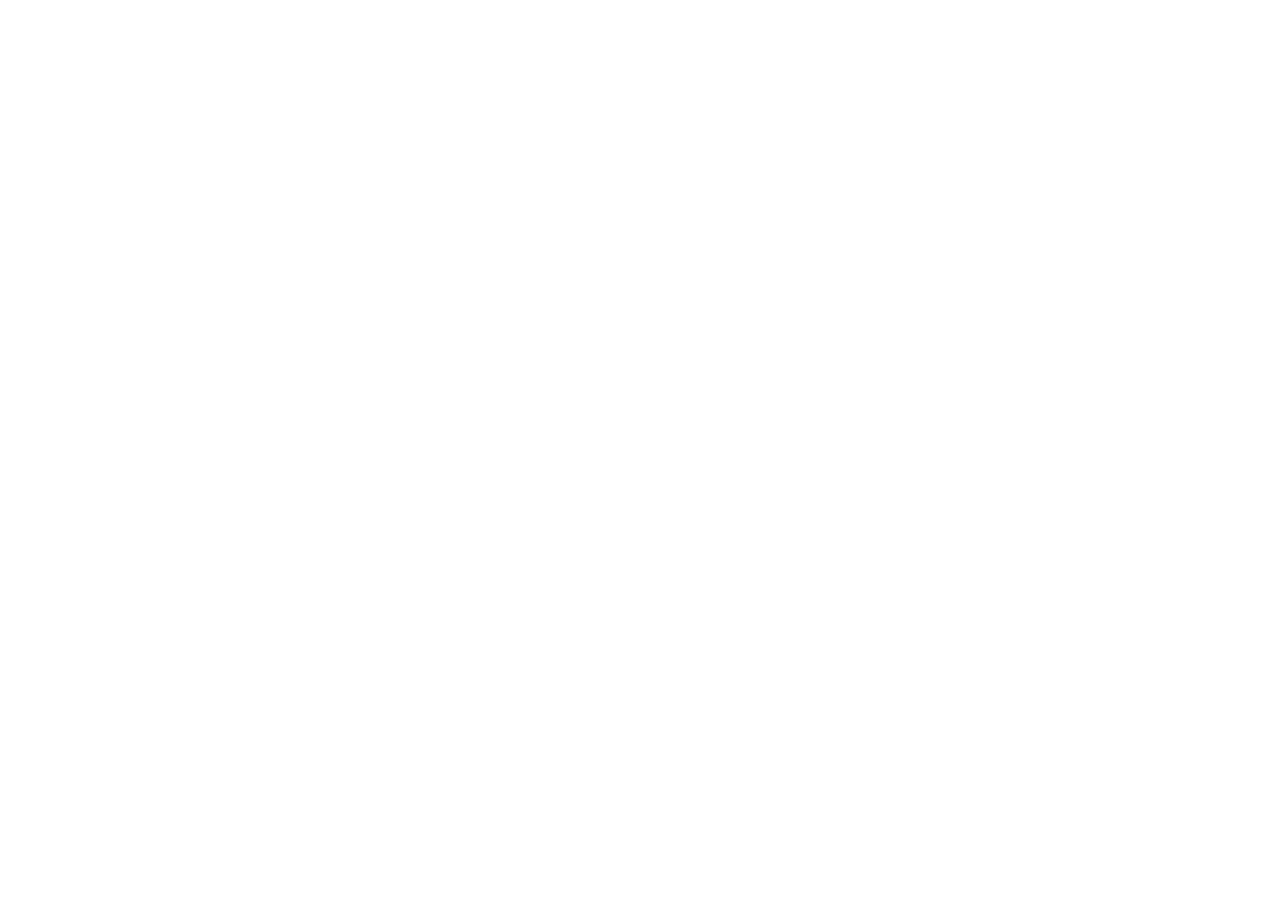
==== index.html @ 4795d886 "Renamed" ====
<!DOCTYPE html>
<html>
<head>
</head>
<body>
    <script>
        function computerPlay() {
            let rand3 = Math.floor(Math.random()*3)
            if (rand3 === 0) {
                return "rock";
            } else if (rand3 === 1) {
                return "paper";
            } else {
                return "scissors";
            }
        }
        
        function playRound(playerSelection, computerSelection) {
            if (playerSelection === computerSelection) {
                return ["The round is drawn!", 0.5];
            } else if (playerSelection === "rock") {
                if (computerSelection === "paper") {
                    return ["You lose! Paper beats rock.", 0];
                } else { 
                    return ["You win! Rock beats scissors.", 1];
                }
            } else if (playerSelection === "paper") {
                if (computerSelection === "rock") {
                    return ["You win! Paper beats rock.", 1];
                } else {
                    return ["You lose! Scissors beats paper.", 0];
                }
            } else if (playerSelection === "scissors") {
                if (computerSelection === "rock") {
                    return ["You lose! Rock beats scissors.", 0];
                } else {
                    return ["You win! Scissors beats paper.", 1];
                }
            }  else if (playerSelection === null) {
                    return ["Too bad, you lose.", 0];
            }  else if (playerSelection === "69") {
                    return ["nice.", 69];
            }  else {
                    return ["Invalid response, round is drawn.", 0.5];
            }
        } 
      
        function game() {
            let ps1 = prompt("Round 1: Rock, paper, or scissors?", '').toLowerCase();
            let cs1 = computerPlay();
            let declaration1 = playRound(ps1, cs1).slice(0,1);
            let pScore1 = playRound(ps1, cs1).slice(1);
            alert(declaration1 + " The score is " + pScore1 + " to " + (1 - pScore1) + ".");
            
            let ps2 = prompt("Round 2: Rock, paper, or scissors?", '').toLowerCase();
            let cs2 = computerPlay();
            let declaration2 = playRound(ps2, cs2).slice(0,1);
            let pScore2 = -( -pScore1 - playRound(ps2, cs2).slice(1));
            alert(declaration2 + " The score is " + pScore2 + " to " + (2 - pScore2) + ".");

            let ps3 = prompt("Round 3: Rock, paper, or scissors?", '').toLowerCase();
            let cs3 = computerPlay();
            let declaration3 = playRound(ps3, cs3).slice(0,1);
            let pScore3 = -( -pScore2 - playRound(ps3, cs3).slice(1));
            alert(declaration3 + " The score is " + pScore3 + " to " + (3 - pScore3) + ".");
            
            let ps4 = prompt("Round 4: Rock, paper, or scissors?", '').toLowerCase();
            let cs4 = computerPlay();
            let declaration4 = playRound(ps4, cs4).slice(0,1);
            let pScore4 = -( -pScore3 - playRound(ps4, cs4).slice(1));
            alert(declaration4 + " The score is " + pScore4 + " to " + (4 - pScore4) + ".");
            
            let ps5 = prompt("Final round: Rock, paper, or scissors?", '').toLowerCase();
            let cs5 = computerPlay();
            let declaration5 = playRound(ps5, cs5).slice(0,1);
            let pScore5 = -( -pScore4 - playRound(ps5, cs5).slice(1));
            alert(declaration5); 

            if (pScore5 > 2.5) {
                alert("Congratulations! You win with a score of " + pScore5 + " to " + (5 - pScore5) + ".");
            } else if (pScore5 == 2.5) {
                alert("The game is drawn 2.5 to 2.5.");
            } else {
                alert("Too bad :( you have lost " + pScore5 + " to " + (5 - pScore5) + ".")
            }
        }
        
    </script>
</body>
</html>
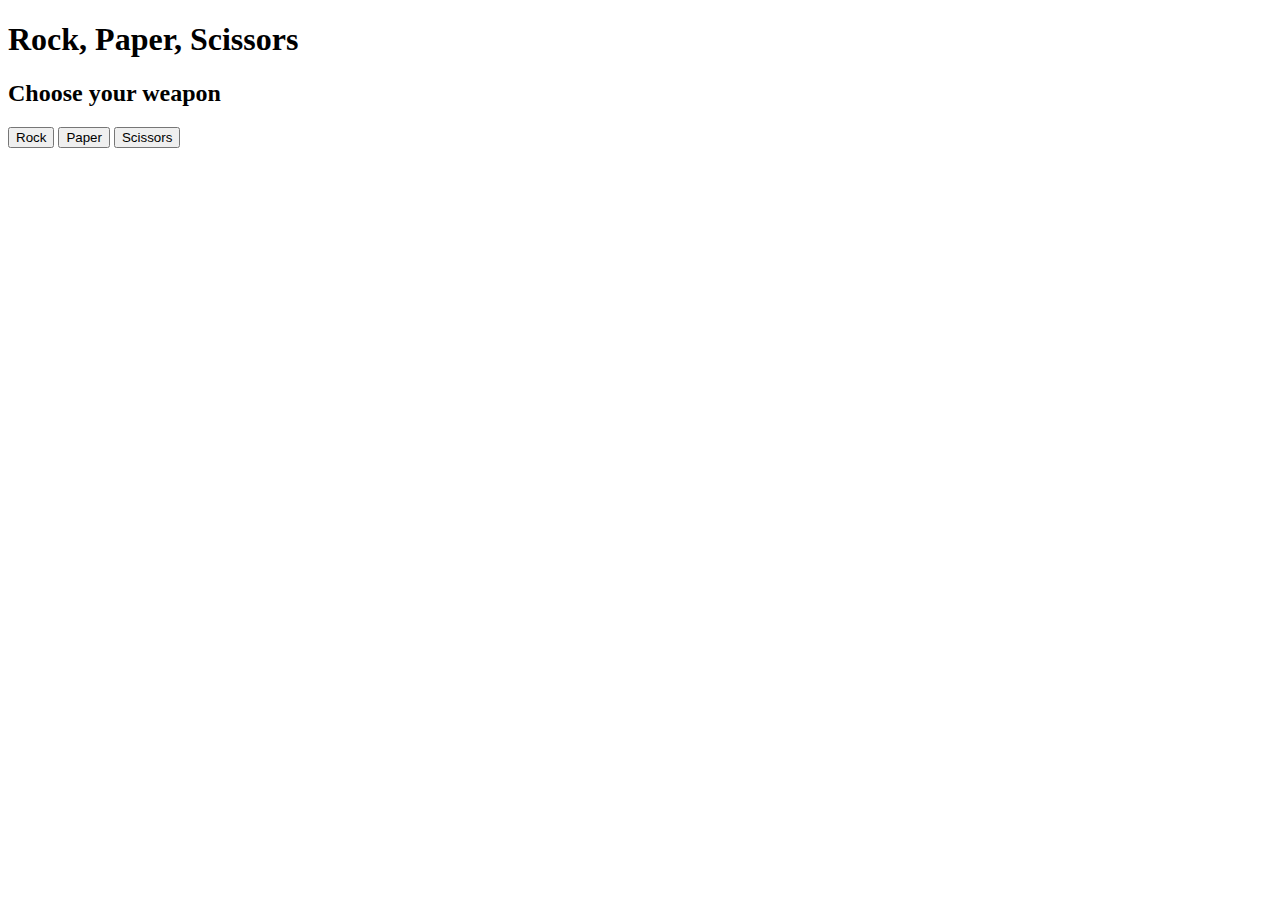
==== commit 1ca7608b: "Added buttons which play the game and alert() the result. Have yet to add a running total and stil h" ====
--- a/index.html
+++ b/index.html
@@ -1,90 +1,19 @@
 <!DOCTYPE html>
 <html>
 <head>
+    <meta charset="UTF-8"/>
+    <script src="js-file.js" defer></script>
+    <h1>Rock, Paper, Scissors</h1>
 </head>
 <body>
-    <script>
-        function computerPlay() {
-            let rand3 = Math.floor(Math.random()*3)
-            if (rand3 === 0) {
-                return "rock";
-            } else if (rand3 === 1) {
-                return "paper";
-            } else {
-                return "scissors";
-            }
-        }
-        
-        function playRound(playerSelection, computerSelection) {
-            if (playerSelection === computerSelection) {
-                return ["The round is drawn!", 0.5];
-            } else if (playerSelection === "rock") {
-                if (computerSelection === "paper") {
-                    return ["You lose! Paper beats rock.", 0];
-                } else { 
-                    return ["You win! Rock beats scissors.", 1];
-                }
-            } else if (playerSelection === "paper") {
-                if (computerSelection === "rock") {
-                    return ["You win! Paper beats rock.", 1];
-                } else {
-                    return ["You lose! Scissors beats paper.", 0];
-                }
-            } else if (playerSelection === "scissors") {
-                if (computerSelection === "rock") {
-                    return ["You lose! Rock beats scissors.", 0];
-                } else {
-                    return ["You win! Scissors beats paper.", 1];
-                }
-            }  else if (playerSelection === null) {
-                    return ["Too bad, you lose.", 0];
-            }  else if (playerSelection === "69") {
-                    return ["nice.", 69];
-            }  else {
-                    return ["Invalid response, round is drawn.", 0.5];
-            }
-        } 
-      
-        function game() {
-            let ps1 = prompt("Round 1: Rock, paper, or scissors?", '').toLowerCase();
-            let cs1 = computerPlay();
-            let declaration1 = playRound(ps1, cs1).slice(0,1);
-            let pScore1 = playRound(ps1, cs1).slice(1);
-            alert(declaration1 + " The score is " + pScore1 + " to " + (1 - pScore1) + ".");
-            
-            let ps2 = prompt("Round 2: Rock, paper, or scissors?", '').toLowerCase();
-            let cs2 = computerPlay();
-            let declaration2 = playRound(ps2, cs2).slice(0,1);
-            let pScore2 = -( -pScore1 - playRound(ps2, cs2).slice(1));
-            alert(declaration2 + " The score is " + pScore2 + " to " + (2 - pScore2) + ".");
+    <h2>Choose your weapon</h2>
+    <button id="rock" type="button">Rock</button>
+    <button id="paper" type="button">Paper</button>
+    <button id="scissors" type="button">Scissors</button>
 
-            let ps3 = prompt("Round 3: Rock, paper, or scissors?", '').toLowerCase();
-            let cs3 = computerPlay();
-            let declaration3 = playRound(ps3, cs3).slice(0,1);
-            let pScore3 = -( -pScore2 - playRound(ps3, cs3).slice(1));
-            alert(declaration3 + " The score is " + pScore3 + " to " + (3 - pScore3) + ".");
-            
-            let ps4 = prompt("Round 4: Rock, paper, or scissors?", '').toLowerCase();
-            let cs4 = computerPlay();
-            let declaration4 = playRound(ps4, cs4).slice(0,1);
-            let pScore4 = -( -pScore3 - playRound(ps4, cs4).slice(1));
-            alert(declaration4 + " The score is " + pScore4 + " to " + (4 - pScore4) + ".");
-            
-            let ps5 = prompt("Final round: Rock, paper, or scissors?", '').toLowerCase();
-            let cs5 = computerPlay();
-            let declaration5 = playRound(ps5, cs5).slice(0,1);
-            let pScore5 = -( -pScore4 - playRound(ps5, cs5).slice(1));
-            alert(declaration5); 
+    <div id="results">
 
-            if (pScore5 > 2.5) {
-                alert("Congratulations! You win with a score of " + pScore5 + " to " + (5 - pScore5) + ".");
-            } else if (pScore5 == 2.5) {
-                alert("The game is drawn 2.5 to 2.5.");
-            } else {
-                alert("Too bad :( you have lost " + pScore5 + " to " + (5 - pScore5) + ".")
-            }
-        }
-        
-    </script>
+    </div>
+
 </body>
 </html>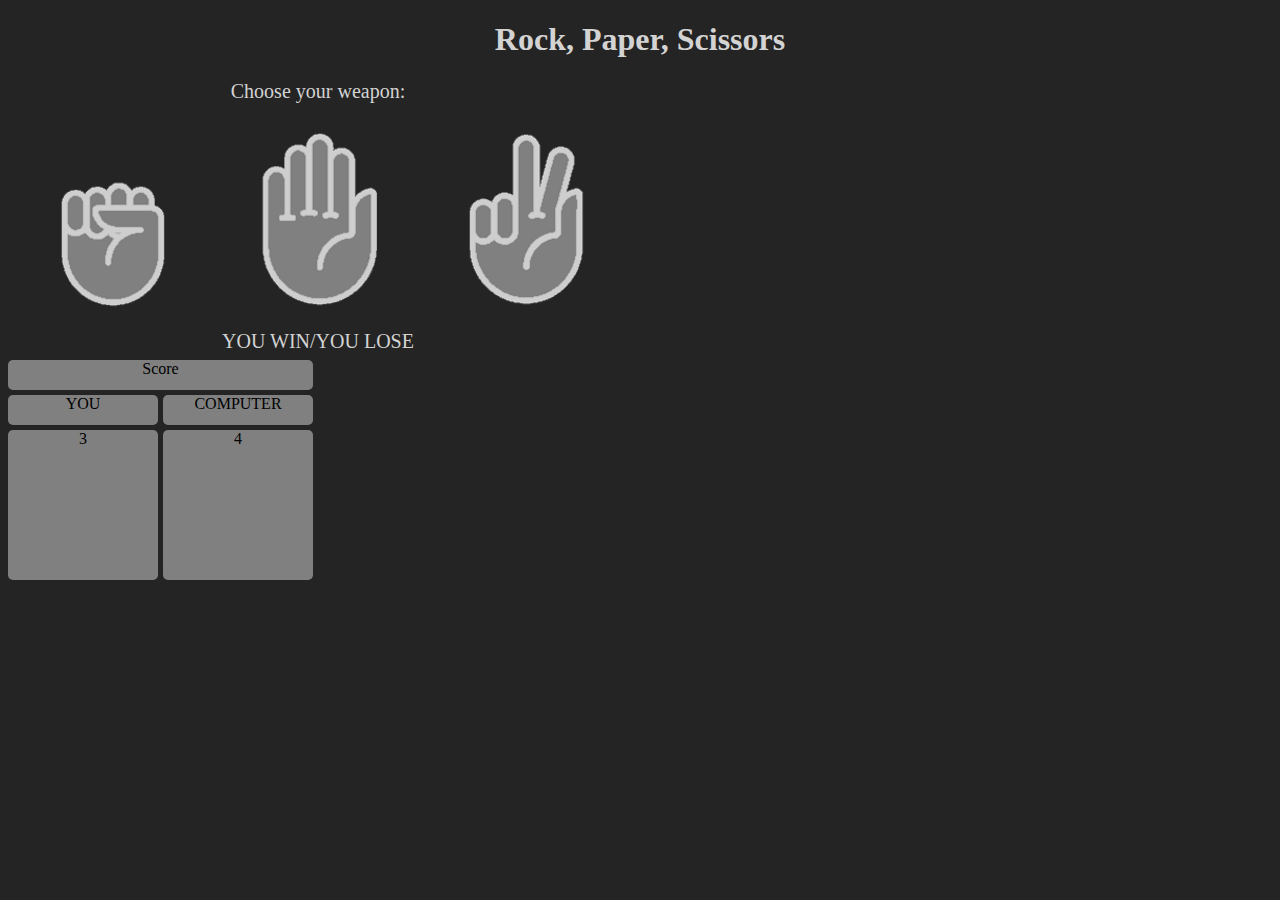
==== commit 99ebe64f: "Added basic styles and graphics. Turned the choice panel and results panel into separate grids." ====
--- a/index.html
+++ b/index.html
@@ -3,17 +3,26 @@
 <head>
     <meta charset="UTF-8"/>
     <script src="js-file.js" defer></script>
+    <link rel="stylesheet" href="style.css">
     <h1>Rock, Paper, Scissors</h1>
 </head>
 <body>
-    <h2>Choose your weapon</h2>
-    <button id="rock" type="button">Rock</button>
-    <button id="paper" type="button">Paper</button>
-    <button id="scissors" type="button">Scissors</button>
-
-    <div id="results">
-
+    <div class="choice-container">
+        <div class="choice-item choose">Choose your weapon:</div>
+        <div class="choice-item rock">
+            <button type=button id="rock"><img id="rock-img" src="rock.png"></button>
+        </div>
+        <div class="choice-item paper"><img src="paper.png"></div>
+        <div class="choice-item scissors"><img src="scissors.png"></div>
+        <div class="choice-item declaration">YOU WIN/YOU LOSE</div>
     </div>
 
+    <div class="results-container">
+        <div class="results-item score">Score</div>
+        <div class="results-item you">YOU</div>
+        <div class="results-item computer">COMPUTER</div>
+        <div class="results-item your-score">3</div>
+        <div class="results-item computer-score">4</div>
+    </div>
 </body>
 </html>--- a/style.css
+++ b/style.css
@@ -0,0 +1,57 @@
+body {
+    background-color: rgb(36, 36, 36);
+}
+h1 {
+    color: lightgrey;
+    text-align: center;
+}
+.choice-container {
+    font-size: 20px;
+    display: grid;
+    grid-template-columns: 200px 200px 200px;
+    grid-template-rows: 30px 200px 30px;
+    grid-column-gap: 10px;
+    grid-row-gap: 10px;
+    color: lightgrey;
+}
+.choice-item {
+    border-radius: 5px;
+    text-align: center;
+}
+.choose {
+    grid-column: 1 / 4;
+}
+.declaration {
+    grid-column: 1 / 4;
+}
+.rock:hover {
+    box-shadow: 0px 0px 5px 5px red;
+    transition: 100ms;
+}
+.paper:hover {
+    box-shadow: 0px 0px 5px 5px green;
+    transition: 100ms;
+}
+.scissors:hover {
+    box-shadow: 0px 0px 5px 5px blue;
+    transition: 100ms;
+}
+.results-container {
+    display: grid;
+    grid-template-columns: 150px 150px;
+    grid-template-rows: 30px 30px 150px;
+    grid-column-gap: 5px;
+    grid-row-gap: 5px;
+}
+.results-item {
+    background-color: grey;
+    border-radius: 5px;
+    text-align: center;
+}
+.score {
+    grid-column: 1 / 3;
+}
+button {
+    border: none;
+    background-color: transparent;
+}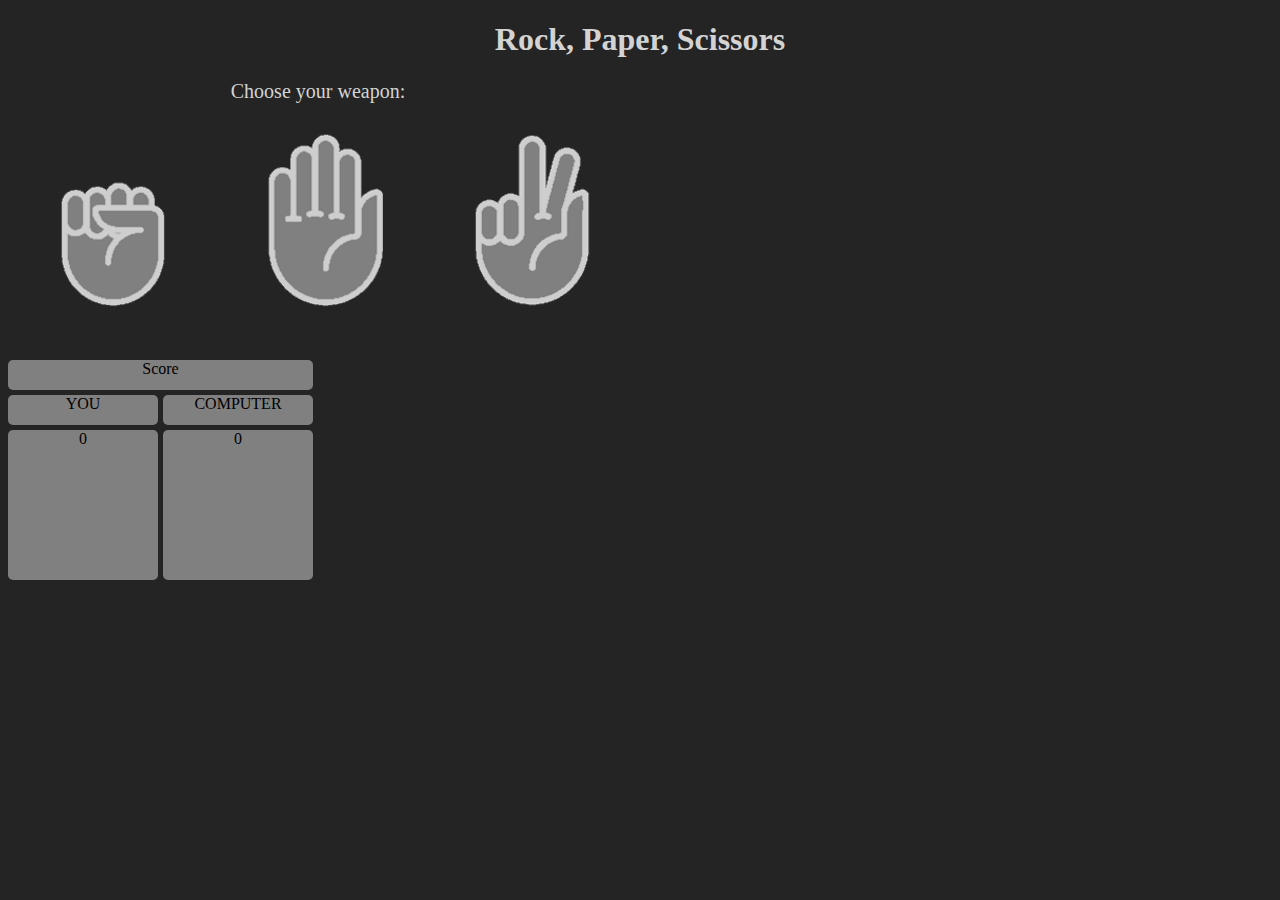
==== commit 8294cea4: "Added most of the logic that plays the games and tallys the score" ====
--- a/index.html
+++ b/index.html
@@ -6,23 +6,28 @@
     <link rel="stylesheet" href="style.css">
     <h1>Rock, Paper, Scissors</h1>
 </head>
+
 <body>
     <div class="choice-container">
         <div class="choice-item choose">Choose your weapon:</div>
         <div class="choice-item rock">
             <button type=button id="rock"><img id="rock-img" src="rock.png"></button>
         </div>
-        <div class="choice-item paper"><img src="paper.png"></div>
-        <div class="choice-item scissors"><img src="scissors.png"></div>
-        <div class="choice-item declaration">YOU WIN/YOU LOSE</div>
+        <div class="choice-item paper">
+            <button type=button id="paper"><img id="paper-img" src="paper.png"></button>
+        </div>
+        <div class="choice-item scissors">
+            <button type=button id="scissors"><img id="scissors-img" src="scissors.png"></button>
+        </div>
+        <div class="choice-item declaration"></div>
     </div>
 
     <div class="results-container">
         <div class="results-item score">Score</div>
         <div class="results-item you">YOU</div>
         <div class="results-item computer">COMPUTER</div>
-        <div class="results-item your-score">3</div>
-        <div class="results-item computer-score">4</div>
+        <div class="results-item your-score"></div>
+        <div class="results-item computer-score"></div>
     </div>
 </body>
 </html>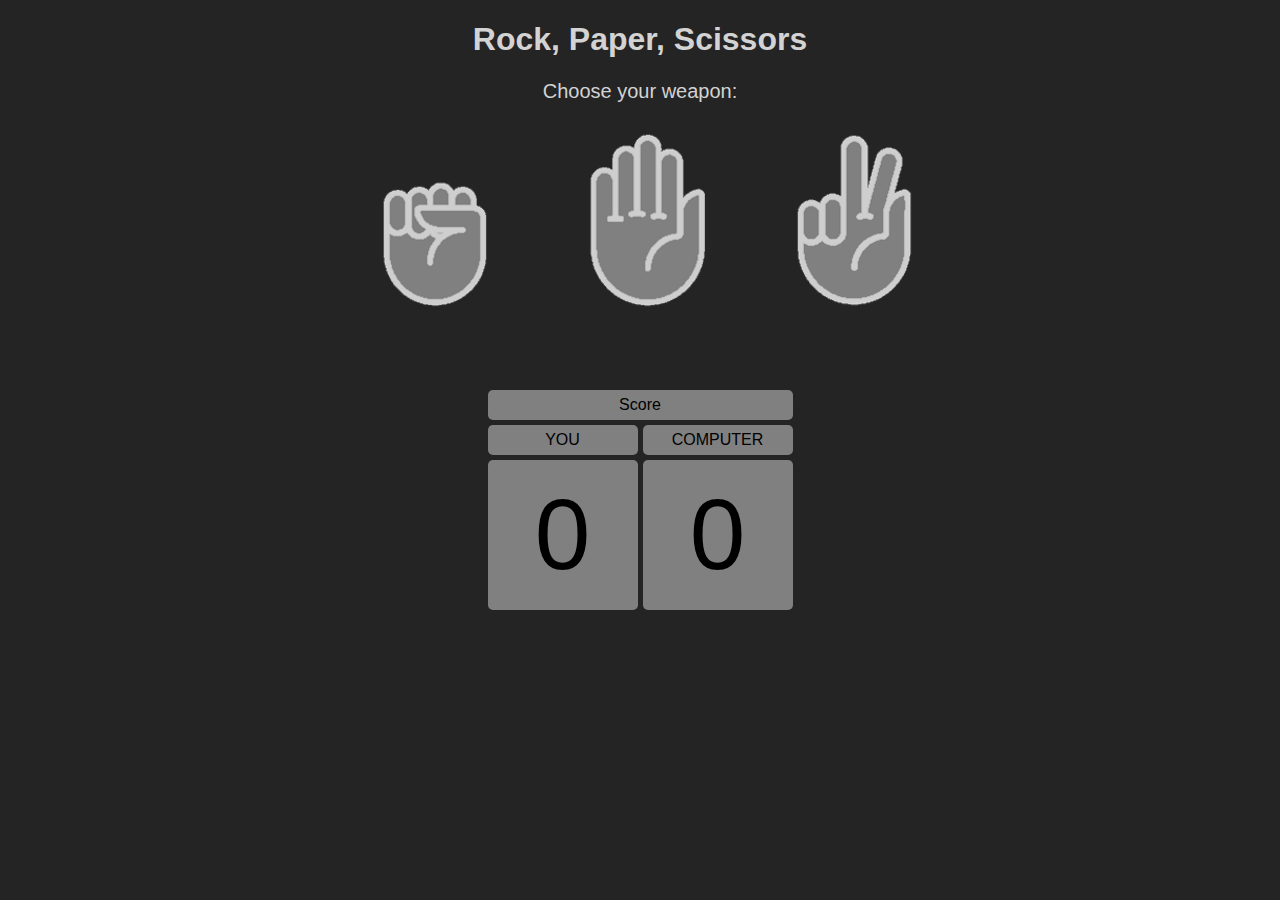
==== commit 43156abc: "prettied it up a little bit. centered items in the body" ====
--- a/index.html
+++ b/index.html
@@ -6,7 +6,6 @@
     <link rel="stylesheet" href="style.css">
     <h1>Rock, Paper, Scissors</h1>
 </head>
-
 <body>
     <div class="choice-container">
         <div class="choice-item choose">Choose your weapon:</div>
@@ -26,8 +25,8 @@
         <div class="results-item score">Score</div>
         <div class="results-item you">YOU</div>
         <div class="results-item computer">COMPUTER</div>
-        <div class="results-item your-score"></div>
-        <div class="results-item computer-score"></div>
+        <div class="results-item your-score numbers"></div>
+        <div class="results-item computer-score numbers"></div>
     </div>
 </body>
 </html>--- a/style.css
+++ b/style.css
@@ -1,11 +1,14 @@
 body {
     background-color: rgb(36, 36, 36);
+    font-family: sans-serif;
 }
 h1 {
     color: lightgrey;
     text-align: center;
 }
 .choice-container {
+    display: flex;
+    justify-content: center;
     font-size: 20px;
     display: grid;
     grid-template-columns: 200px 200px 200px;
@@ -37,6 +40,9 @@
     transition: 100ms;
 }
 .results-container {
+    display: flex;
+    justify-content: center;
+    margin-top: 30px;
     display: grid;
     grid-template-columns: 150px 150px;
     grid-template-rows: 30px 30px 150px;
@@ -44,6 +50,9 @@
     grid-row-gap: 5px;
 }
 .results-item {
+    display: flex;
+    justify-content: center;
+    align-items: center;
     background-color: grey;
     border-radius: 5px;
     text-align: center;
@@ -54,4 +63,7 @@
 button {
     border: none;
     background-color: transparent;
+}
+.numbers {
+    font-size: 100px;
 }